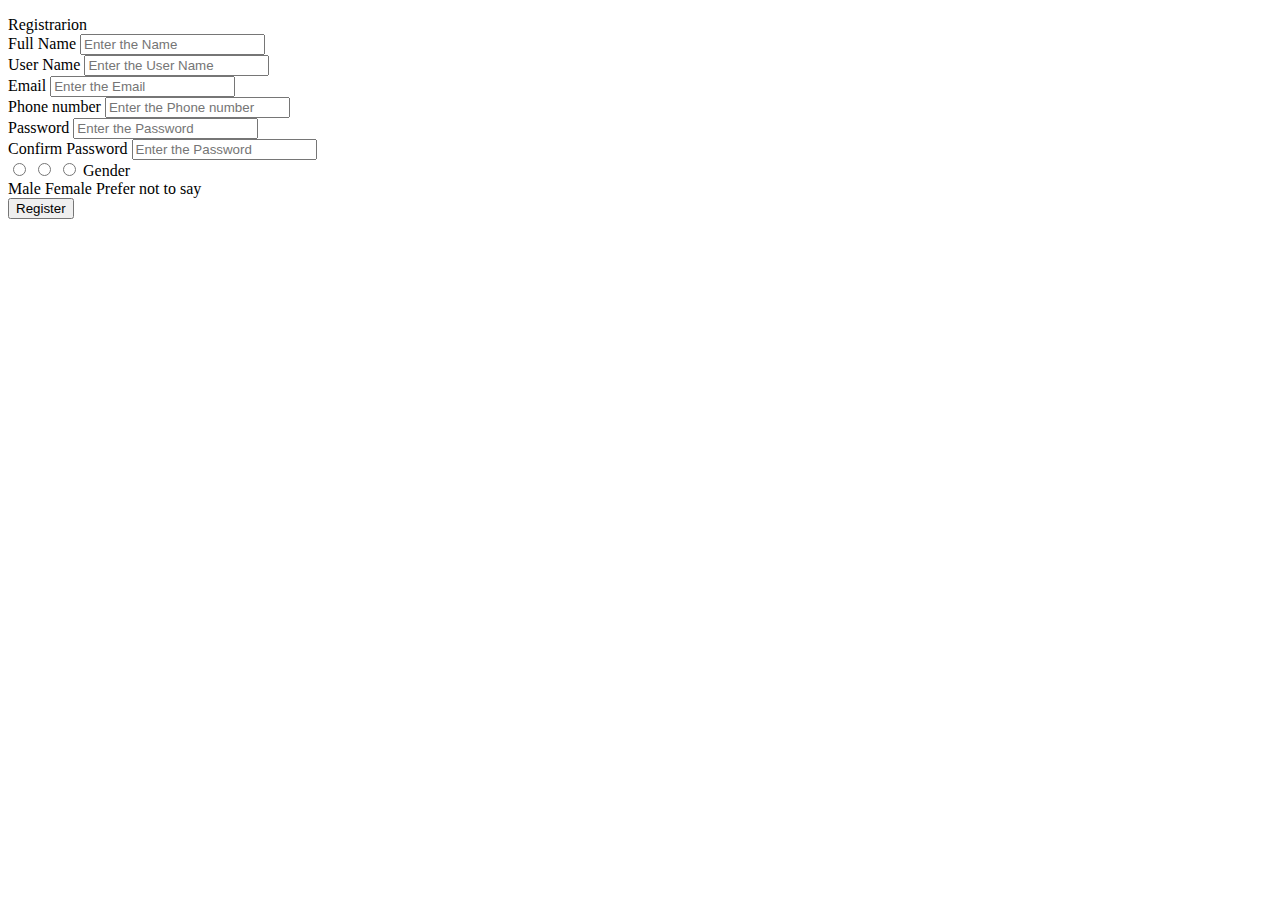
==== register.html @ aa11bee4 "Add files via upload" ====
<!DOCTYPE html>
<html lang="en">
<head>
    <meta charset="UTF-8">
    <meta http-equiv="X-UA-Compatible" content="IE=edge">
    <meta name="viewport" content="width=device-width, initial-scale=1.0">
    <title>Registration</title>
    <link rel="stylesheet" href="index.html">
    <link rel="stylesheet" href="Register.css">
    <p><a href="NCC Enrolment"></a></p> 
</head>
<body>
    <div class="container">
    <div class="title">Registrarion</div>
    <form action="#">
        <div class="user-details">
            <div class="input-box">
                <span class="details">Full Name</span>
                <input type="text" placeholder="Enter the Name" required>
            </div>
            <div class="input-box">
                <span class="details">User Name</span>
                <input type="text" placeholder="Enter the User Name" required>
            </div>
            <div class="input-box">
                <span class="details">Email</span>
                <input type="text" placeholder="Enter the Email" required>
            </div>
            <div class="input-box">
                <span class="details">Phone number</span>
                <input type="text" placeholder="Enter the Phone number" required>
            </div>
            <div class="input-box">
                <span class="details">Password</span>
                <input type="text" placeholder="Enter the Password" required>
            </div>
            <div class="input-box">
                <span class="details">Confirm Password</span>
                <input type="text" placeholder="Enter the Password" required>
            </div>
        </div>
        <div class="gender-details">
            <input type="radio" name="gender" id="dot-1">
            <input type="radio" name="gender" id="dot-2">
            <input type="radio" name="gender" id="dot-3">
            <span class="gender-title">Gender</span>
            <div class="category">
                <label for="dot-1">
                    <span class="dot one"></span>
                    <span class="gender">Male</span>
                </label>
                <label for="dot-2">
                    <span class="dot two"></span>
                    <span class="gender">Female</span>
                </label>
                <label for="dot-3">
                    <span class="dot three"></span>
                    <span class="gender">Prefer not to say</span>
                </label>
            </div>
        </div>
        <div class="button">
            <input type="submit" value="Register">
        </div>
    
    </form>
</body>
</html>
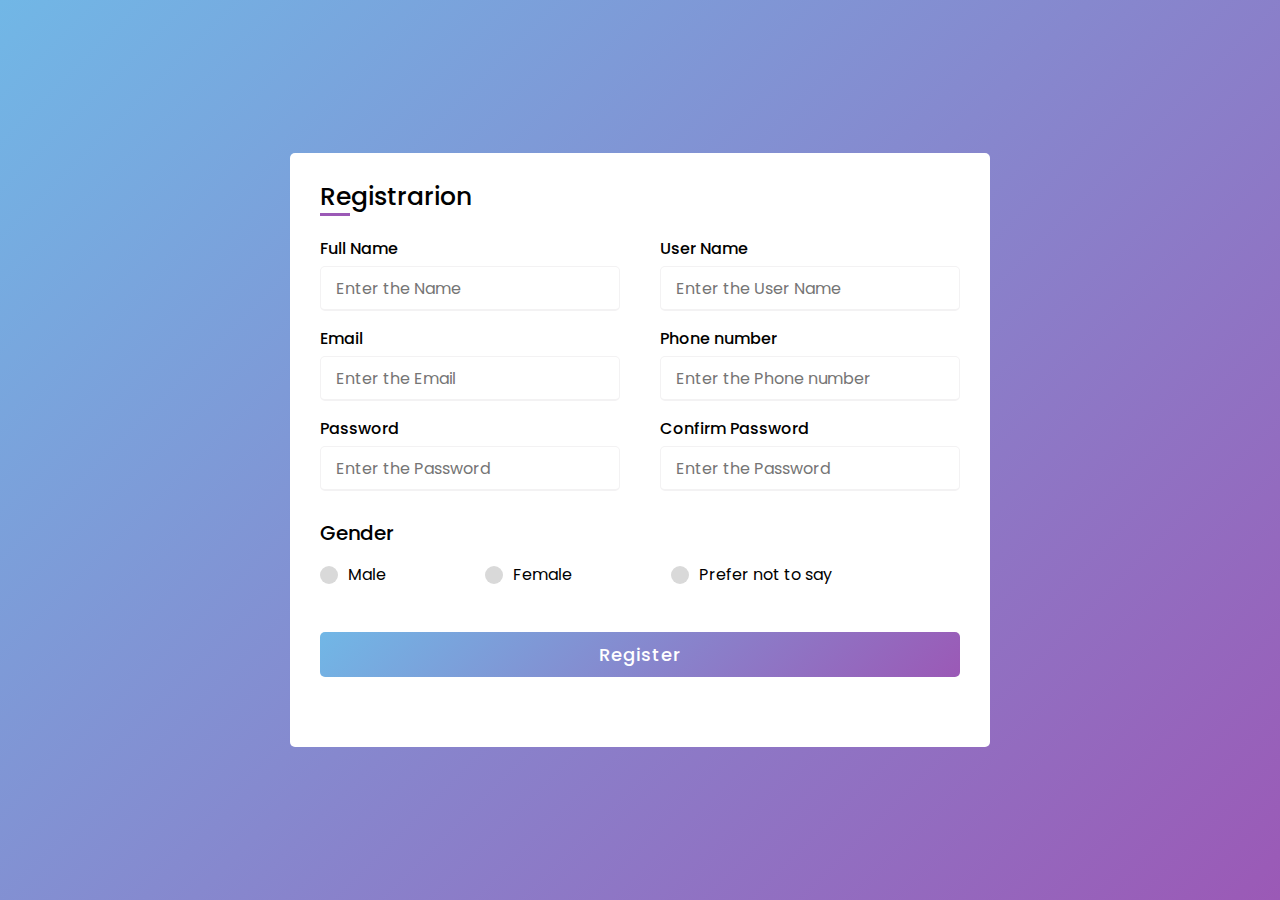
==== commit bffd49da: "Update register.html" ====
--- a/register.html
+++ b/register.html
@@ -6,7 +6,7 @@
     <meta name="viewport" content="width=device-width, initial-scale=1.0">
     <title>Registration</title>
     <link rel="stylesheet" href="index.html">
-    <link rel="stylesheet" href="Register.css">
+    <link rel="stylesheet" href="register.css">
     <p><a href="NCC Enrolment"></a></p> 
 </head>
 <body>
@@ -65,4 +65,4 @@
     
     </form>
 </body>
-</html>+</html>
--- a/register.css
+++ b/register.css
@@ -0,0 +1,142 @@
+@import url('https://fonts.googleapis.com/css2?family=Poppins:wght@200;300;400;500;600;700&display=swap');
+*{
+    margin: 0;
+    padding: 0;
+    box-sizing: border-box;
+    font-family: 'Poppins',sans-serif;
+
+}
+body{
+    display: flex;
+    height: 100vh;
+    justify-content: center;
+    align-items: center;
+    padding: 10px;
+    background: linear-gradient(135deg, #71b7e6, #9b59b6);
+
+}
+
+.container{
+    max-width: 700px;
+    width: 100%;
+    background: #fff;
+    padding: 25px 30px;
+    border-radius: 5px;
+
+}
+.container .title{
+    font-size: 25px;
+    font-weight: 500;
+    position: relative;
+
+}
+.container .title::before{
+    content: '';
+    position: absolute;
+    left: 0;
+    bottom: 0;
+    height: 3px;
+    width: 30px;
+    background: #9b59b6;
+}
+.container form .user-details{
+    display: flex;
+    flex-wrap: wrap;
+    justify-content: space-between;
+    margin: 20px 0 12px 0;
+}
+form .user-details .input-box{
+    margin-bottom: 15px;
+    width: calc(100% / 2 - 20px);
+}
+.user-details .input-box .details{
+    display: block;
+    font-weight: 500;
+    margin-bottom: 5px;
+}
+.user-details .input-box input{
+    height: 45px;
+    width: 100%;
+    outline: none;
+    border-radius: 5px;
+    border: 1px solid rgb(243, 242, 243);
+    padding-left: 15px;
+    font-size: 16px;
+    border-bottom-width: 2px;
+    transition: all 0.3s ease;
+
+}
+.user-details .input-box input:focus,
+.user-details .input-box input:valid{
+    border-color: #9b59b6;
+
+}
+form .gender-details .gender-title{
+    font-size: 20px;
+    font-weight: 500;
+}
+form .gender-details .category{
+    display: flex;
+    width: 80%;
+    margin: 14px 0;
+    justify-content: space-between;
+
+}
+.gender-details .category label{
+    display: flex;
+    align-items: center;
+}
+.gender-details .category .dot{
+    height: 18px;
+    width: 18px;
+    background: #d9d9d9;
+    border-radius: 50%;
+    margin-right: 10px;
+    border: 5px solid transparent;
+    transition: all 0.3s ease;
+}
+#dot-1:checked ~ .category label .one,
+#dot-2:checked ~ .category label .two,
+#dot-3:checked ~ .category label .three{
+    border-color: #d9d9d9;
+    background: #9b59b6;
+}
+form input[type="radio"]{
+    display: none;
+}
+form .button{
+    height: 45px;
+    margin: 45px 0;
+}
+form .button input{
+    height: 100%;
+    width: 100%;
+    outline: none;
+    color: #fff;
+    border: none;
+    font-size: 18px;
+    font-weight: 500;
+    letter-spacing: 1px;
+    border-radius: 5px;
+    background: linear-gradient(135deg, #71b7e6, #9b59b6);
+}
+form .button input:hover{
+    background: linear-gradient(-135deg, #71b7e6, #9b59b6);
+}
+@media (max-width: 584px) {
+    .container{
+        max-width: 100%;
+    }
+    form .user-details .input-box{
+        /* margin-top: -15px; */
+        margin-bottom: 15px;
+        width: 100%;
+    }
+    form .gender-details .category{
+        display: 100%;
+    }
+    .container form .user-details{
+        max-height: 300px;
+        overflow-y: scroll;
+    }
+}